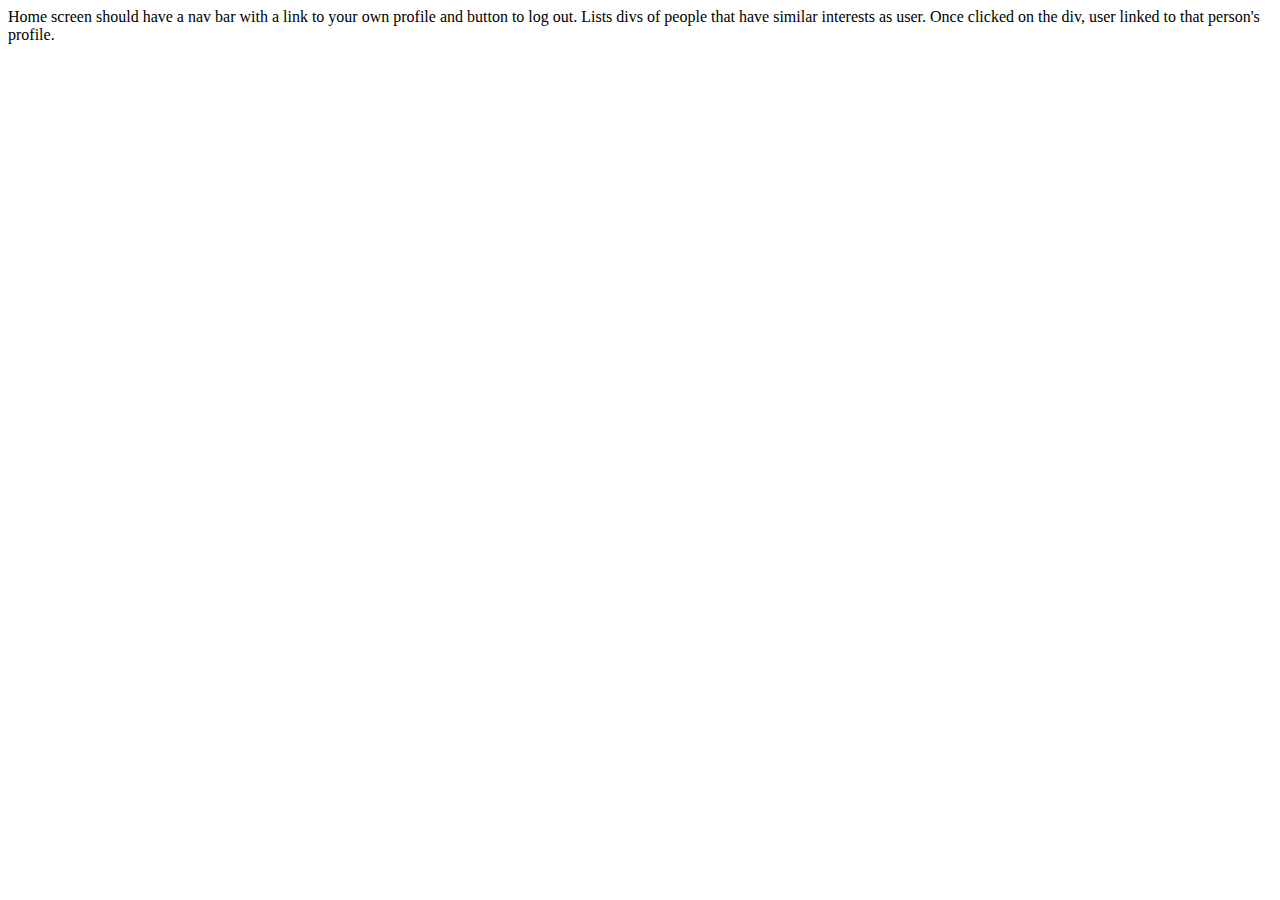
==== templates/home.html @ 2c2eed83 "setup for big grind :)))" ====
<!DOCTYPE html>
<html>
 <head>
   <!-- Main Street -->
   <!-- CS146 19F Final Project -->
   <!-- Kyla Barry, Julie (Min Jee) Cheon, Daniel Claro, Johnny Wong -->
   <meta charset="UTF-8">
   <meta name="viewport" content="width=device-width, initial-scale=1, shrink-to-fit=no">
   <title>Main Street</title>
 </head>
 <body>
  Home screen should have a nav bar with a link to your own profile and button to log out.
  Lists divs of people that have similar interests as user.
  Once clicked on the div, user linked to that person's profile.




 </body>
</html>
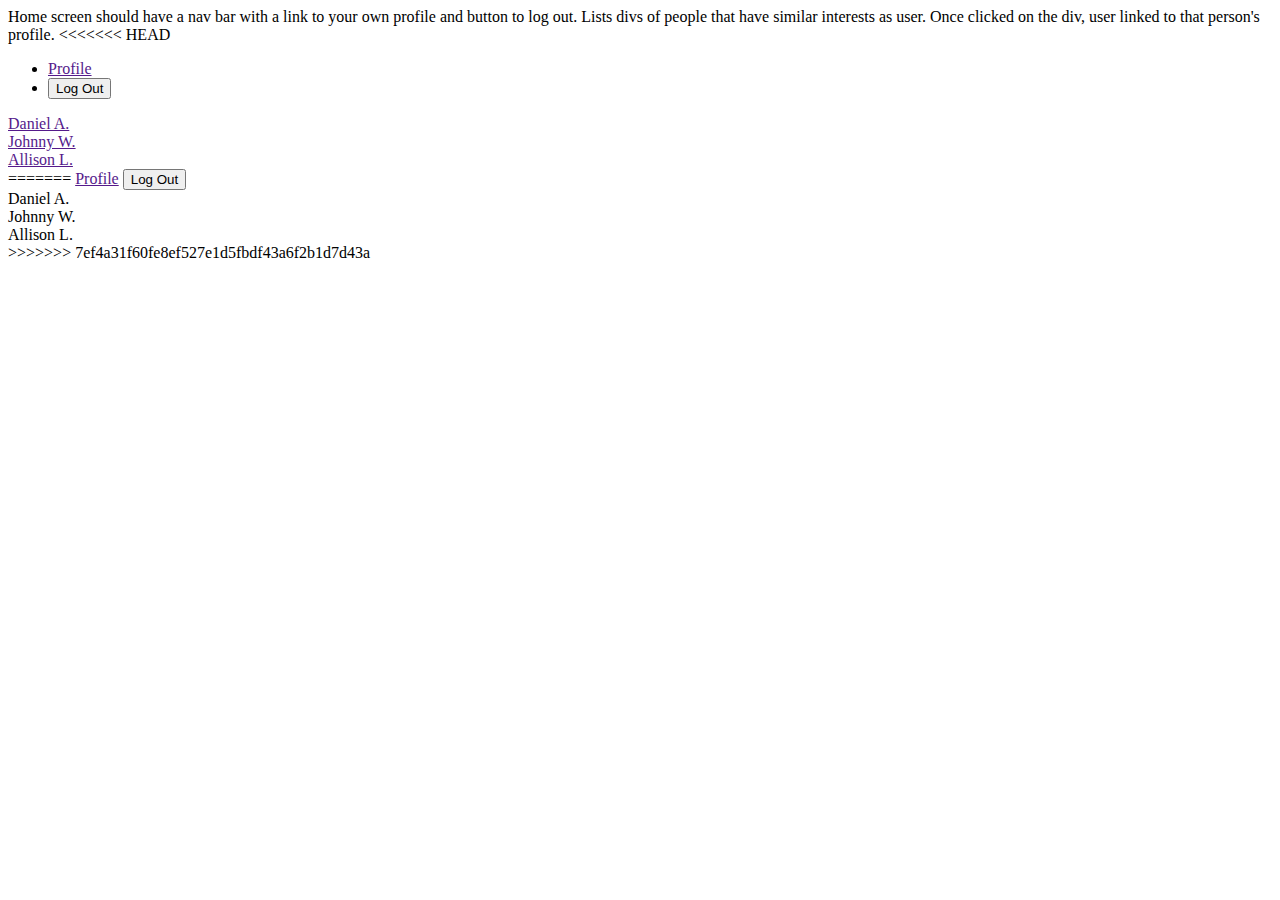
==== commit 0645e2e0: "Update home.html" ====
--- a/templates/home.html
+++ b/templates/home.html
@@ -5,6 +5,7 @@
    <!-- CS146 19F Final Project -->
    <!-- Kyla Barry, Julie (Min Jee) Cheon, Daniel Claro, Johnny Wong -->
    <meta charset="UTF-8">
+   <link rel="stylesheet" type="text/css" href="index.css">
    <meta name="viewport" content="width=device-width, initial-scale=1, shrink-to-fit=no">
    <title>Main Street</title>
  </head>
@@ -12,9 +13,37 @@
   Home screen should have a nav bar with a link to your own profile and button to log out.
   Lists divs of people that have similar interests as user.
   Once clicked on the div, user linked to that person's profile.
+<<<<<<< HEAD
+<ul>
+ <li><a href="">Profile</a></li>
+ <li><button type="button">Log Out</button></li>
+</ul>
+ <a href=""><div>
+  Daniel A.
+  </div></a>
+ <a href=""><div>
+  Johnny W.
+  </div></a>
+ <a href=""><div>
+  Allison L.
+  </div></a>
+</body>
+=======
 
+  <a href="">Profile</a>
+<button type="button">Log Out</button>
 
+ <div>
+  Daniel A.
+  </div>
+ <div>
+  Johnny W.
+  </div>
+ <div>
+  Allison L.
+  </div>
+  
+ </body>
+>>>>>>> 7ef4a31f60fe8ef527e1d5fbdf43a6f2b1d7d43a
+</html>
 
-
- </body>
-</html>
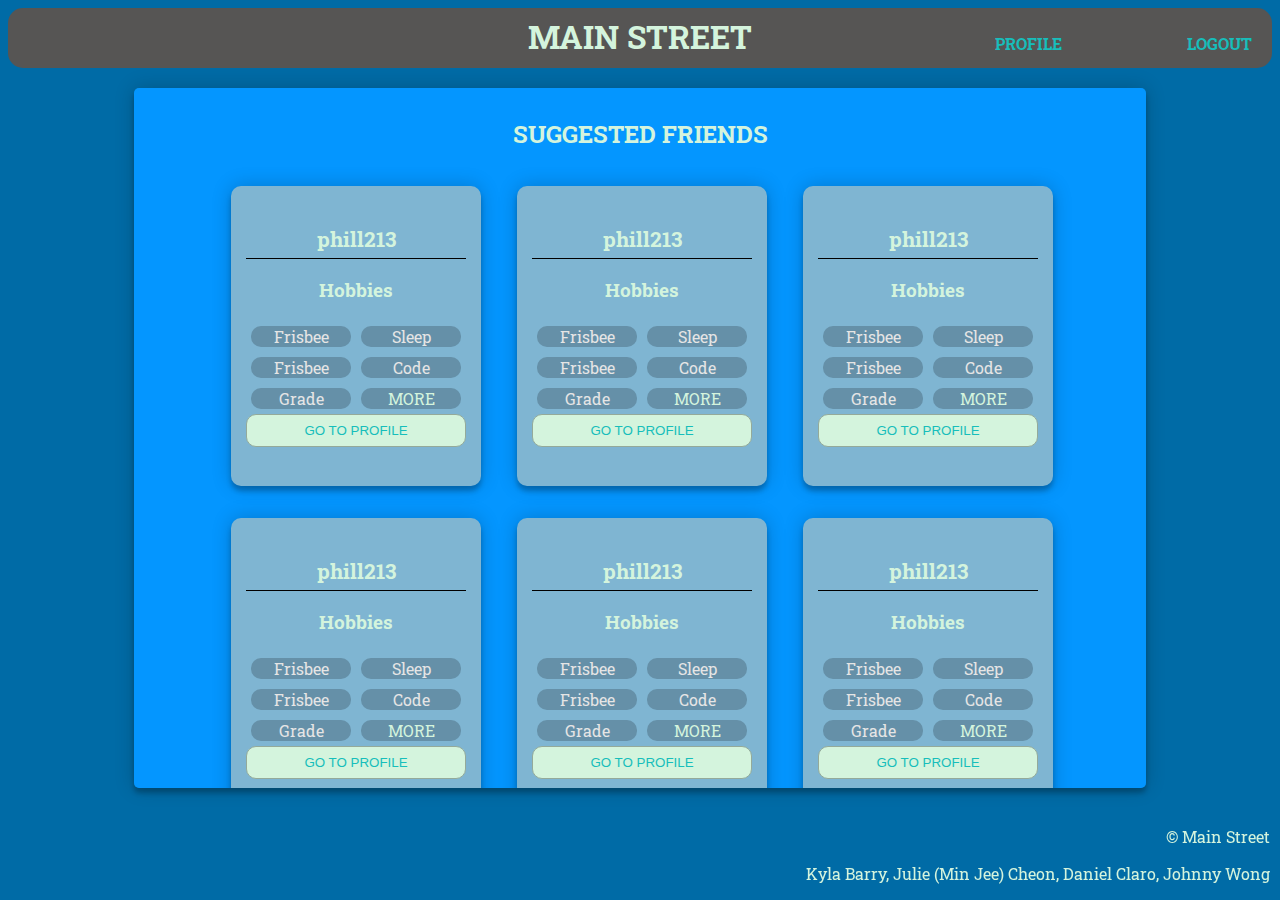
==== commit 41eea6d6: "validated templates" ====
--- a/templates/home.html
+++ b/templates/home.html
@@ -1,49 +1,344 @@
 <!DOCTYPE html>
-<html>
+<html lang="en">
  <head>
    <!-- Main Street -->
    <!-- CS146 19F Final Project -->
    <!-- Kyla Barry, Julie (Min Jee) Cheon, Daniel Claro, Johnny Wong -->
    <meta charset="UTF-8">
-   <link rel="stylesheet" type="text/css" href="index.css">
+   <link href="https://fonts.googleapis.com/css?family=Roboto+Slab&display=swap" rel="stylesheet">
+   <link rel="stylesheet" href="../static/bootlegBootstrap.css">
    <meta name="viewport" content="width=device-width, initial-scale=1, shrink-to-fit=no">
-   <title>Main Street</title>
+   <title>🤡 Main Street</title>
  </head>
  <body>
-  Home screen should have a nav bar with a link to your own profile and button to log out.
-  Lists divs of people that have similar interests as user.
-  Once clicked on the div, user linked to that person's profile.
-<<<<<<< HEAD
-<ul>
- <li><a href="">Profile</a></li>
- <li><button type="button">Log Out</button></li>
-</ul>
- <a href=""><div>
-  Daniel A.
-  </div></a>
- <a href=""><div>
-  Johnny W.
-  </div></a>
- <a href=""><div>
-  Allison L.
-  </div></a>
+  <header>
+    <a href="home.html"><h1>Main Street</h1></a>
+    <a class="navlink" id="profile" href="profile.html">Profile</a>
+    <a class="navlink" href="index.html">Logout</a>
+  </header>
+  <main class="suggestion-page">
+    <h2>Suggested Friends</h2>
+    <ul class="cards">
+      <li class="cards_item">
+        <div class="card">
+          <div class="card_content">
+            <div class="card_title">
+              phill213
+            </div>
+            <h3>Hobbies</h3>
+            <ul class="hobbies">
+              <li class="hobbies_item">
+                Frisbee
+              </li>
+              <li class="hobbies_item">
+                Sleep
+              </li>
+              <li class="hobbies_item">
+                Frisbee
+              </li>
+              <li class="hobbies_item">
+                Code
+              </li>
+              <li class="hobbies_item">
+                Grade
+              </li>
+              <li class="hobbies_item">
+                <a href="profile.html">
+                  MORE
+                </a>
+              </li>
+            </ul>
+              <button class="btn btn--block">
+                Go to Profile
+              </button>
+          </div>
+        </div>
+      </li>
+      <li class="cards_item">
+        <div class="card">
+          <div class="card_content">
+            <div class="card_title">
+              phill213
+            </div>
+            <h3>Hobbies</h3>
+            <ul class="hobbies">
+              <li class="hobbies_item">
+                Frisbee
+              </li>
+              <li class="hobbies_item">
+                Sleep
+              </li>
+              <li class="hobbies_item">
+                Frisbee
+              </li>
+              <li class="hobbies_item">
+                Code
+              </li>
+              <li class="hobbies_item">
+                Grade
+              </li>
+              <li class="hobbies_item">
+                <a href="profile.html">
+                  MORE
+                </a>
+              </li>
+            </ul>
+              <button class="btn btn--block">
+                Go to Profile
+              </button>
+          </div>
+        </div>
+      </li>
+      <li class="cards_item">
+        <div class="card">
+          <div class="card_content">
+            <div class="card_title">
+              phill213
+            </div>
+            <h3>Hobbies</h3>
+            <ul class="hobbies">
+              <li class="hobbies_item">
+                Frisbee
+              </li>
+              <li class="hobbies_item">
+                Sleep
+              </li>
+              <li class="hobbies_item">
+                Frisbee
+              </li>
+              <li class="hobbies_item">
+                Code
+              </li>
+              <li class="hobbies_item">
+                Grade
+              </li>
+              <li class="hobbies_item">
+                <a href="profile.html">
+                  MORE
+                </a>
+              </li>
+            </ul>
+              <button class="btn btn--block">
+                Go to Profile
+              </button>
+          </div>
+        </div>
+      </li>
+      <li class="cards_item">
+        <div class="card">
+          <div class="card_content">
+            <div class="card_title">
+              phill213
+            </div>
+            <h3>Hobbies</h3>
+            <ul class="hobbies">
+              <li class="hobbies_item">
+                Frisbee
+              </li>
+              <li class="hobbies_item">
+                Sleep
+              </li>
+              <li class="hobbies_item">
+                Frisbee
+              </li>
+              <li class="hobbies_item">
+                Code
+              </li>
+              <li class="hobbies_item">
+                Grade
+              </li>
+              <li class="hobbies_item">
+                <a href="profile.html">
+                  MORE
+                </a>
+              </li>
+            </ul>
+              <button class="btn btn--block">
+                Go to Profile
+              </button>
+          </div>
+        </div>
+      </li>
+      <li class="cards_item">
+        <div class="card">
+          <div class="card_content">
+            <div class="card_title">
+              phill213
+            </div>
+            <h3>Hobbies</h3>
+            <ul class="hobbies">
+              <li class="hobbies_item">
+                Frisbee
+              </li>
+              <li class="hobbies_item">
+                Sleep
+              </li>
+              <li class="hobbies_item">
+                Frisbee
+              </li>
+              <li class="hobbies_item">
+                Code
+              </li>
+              <li class="hobbies_item">
+                Grade
+              </li>
+              <li class="hobbies_item">
+                <a href="profile.html">
+                  MORE
+                </a>
+              </li>
+            </ul>
+              <button class="btn btn--block">
+                Go to Profile
+              </button>
+          </div>
+        </div>
+      </li>
+      <li class="cards_item">
+        <div class="card">
+          <div class="card_content">
+            <div class="card_title">
+              phill213
+            </div>
+            <h3>Hobbies</h3>
+            <ul class="hobbies">
+              <li class="hobbies_item">
+                Frisbee
+              </li>
+              <li class="hobbies_item">
+                Sleep
+              </li>
+              <li class="hobbies_item">
+                Frisbee
+              </li>
+              <li class="hobbies_item">
+                Code
+              </li>
+              <li class="hobbies_item">
+                Grade
+              </li>
+              <li class="hobbies_item">
+                <a href="profile.html">
+                  MORE
+                </a>
+              </li>
+            </ul>
+              <button class="btn btn--block">
+                Go to Profile
+              </button>
+          </div>
+        </div>
+      </li>
+      <li class="cards_item">
+        <div class="card">
+          <div class="card_content">
+            <div class="card_title">
+              phill213
+            </div>
+            <h3>Hobbies</h3>
+            <ul class="hobbies">
+              <li class="hobbies_item">
+                Frisbee
+              </li>
+              <li class="hobbies_item">
+                Sleep
+              </li>
+              <li class="hobbies_item">
+                Frisbee
+              </li>
+              <li class="hobbies_item">
+                Code
+              </li>
+              <li class="hobbies_item">
+                Grade
+              </li>
+              <li class="hobbies_item">
+                <a href="profile.html">
+                  MORE
+                </a>
+              </li>
+            </ul>
+              <button class="btn btn--block">
+                Go to Profile
+              </button>
+          </div>
+        </div>
+      </li>
+      <li class="cards_item">
+        <div class="card">
+          <div class="card_content">
+            <div class="card_title">
+              phill213
+            </div>
+            <h3>Hobbies</h3>
+            <ul class="hobbies">
+              <li class="hobbies_item">
+                Frisbee
+              </li>
+              <li class="hobbies_item">
+                Sleep
+              </li>
+              <li class="hobbies_item">
+                Frisbee
+              </li>
+              <li class="hobbies_item">
+                Code
+              </li>
+              <li class="hobbies_item">
+                Grade
+              </li>
+              <li class="hobbies_item">
+                <a href="profile.html">
+                  MORE
+                </a>
+              </li>
+            </ul>
+              <button class="btn btn--block">
+                Go to Profile
+              </button>
+          </div>
+        </div>
+      </li>
+      <li class="cards_item">
+        <div class="card">
+          <div class="card_content">
+            <div class="card_title">
+              phill213
+            </div>
+            <h3>Hobbies</h3>
+            <ul class="hobbies">
+              <li class="hobbies_item">
+                Frisbee
+              </li>
+              <li class="hobbies_item">
+                Sleep
+              </li>
+              <li class="hobbies_item">
+                Frisbee
+              </li>
+              <li class="hobbies_item">
+                Code
+              </li>
+              <li class="hobbies_item">
+                Grade
+              </li>
+              <li class="hobbies_item">
+                <a href="profile.html">
+                  MORE
+                </a>
+              </li>
+            </ul>
+              <button class="btn btn--block">
+                Go to Profile
+              </button>
+          </div>
+        </div>
+      </li>
+    </ul>
+  </main>
+  <footer>
+     <p>&copy; Main Street </p>
+     <p>Kyla Barry, Julie (Min Jee) Cheon, Daniel Claro, Johnny Wong</p>
+   </footer>
 </body>
-=======
-
-  <a href="">Profile</a>
-<button type="button">Log Out</button>
-
- <div>
-  Daniel A.
-  </div>
- <div>
-  Johnny W.
-  </div>
- <div>
-  Allison L.
-  </div>
-  
- </body>
->>>>>>> 7ef4a31f60fe8ef527e1d5fbdf43a6f2b1d7d43a
 </html>
-
--- a/static/bootlegBootstrap.css
+++ b/static/bootlegBootstrap.css
@@ -0,0 +1,525 @@
+/*
+  Main Street
+  CS146 19F Final Project
+  Kyla Barry, Julie (Min Jee) Cheon, Daniel Claro, Johnny Wong
+*/
+/*
+  #006ba6
+  #0496ff
+  #17bebb
+  #d4f4dd
+  #d62246
+*/
+
+body{
+  background-color: #006ba6;
+  font-family: 'Roboto Slab', 'Verdana', 'Roboto','Helvetica Neue', Helvetica, Arial, sans-serif;
+}
+
+header{
+  background-color: #565554;
+  font-weight: bold;
+  padding: 15px 0px;
+  border-radius: 15px;
+  text-transform: uppercase;
+  text-align: center;
+  position: sticky;
+  top: 0;
+  left: 0;
+
+}
+
+header h1{
+  color: #d4f4dd;
+  display: inline-block;
+  line-height: 28px;
+  margin: 0;
+
+
+}
+
+.navlink{
+  display: inline
+  line-height: 28px;
+  color: #17bebb;
+  text-align: right;
+  text-decoration: none;
+  position: absolute;
+  top: 10;
+  right: 0;
+  padding-right: 20px;
+}
+
+.navlink:hover{
+  color: #0d7270;
+}
+
+#profile{
+  right: 200px;
+  padding-right: 10px;
+}
+
+footer{
+  position: fixed;
+  bottom: 0;
+  right: 0;
+  padding-right: 10px;
+  color: #d4f4dd;
+  text-align: right;
+}
+
+main h2{
+  text-align: center;
+  padding-top: 10px;
+  position: sticky;
+}
+
+main h3{
+  text-align: center;
+}
+
+.suggestion-page{
+  background-color: #0496ff;
+  width: 80%;
+  height: auto;
+  max-height: 700px;
+  margin: 20px auto auto;
+  margin-bottom: 50px;
+  border-radius: 5px;
+  box-shadow: 0 0 20px 0 rgba(0, 0, 0, 0.2), 0 5px 5px 0 rgba(0, 0, 0, 0.24);
+  overflow-y: scroll;
+}
+
+.suggestion-page h2{
+  color: #d4f4dd;
+  text-transform: uppercase;
+}
+
+a{
+  color: #d4f4dd;
+  padding: 10px 0px;
+  text-decoration: none;
+  outline: 0;
+}
+
+a:hover{
+  color: #565554;
+
+}
+
+.btn{
+  background-color: #d4f4dd;
+  border: 1px solid #94AA9A;
+  border-radius: 10px;
+  text-transform: uppercase;
+  color: #17bebb;
+  padding: 0.5rem;
+  cursor: pointer;
+  outline: 0;
+}
+
+.btn a{
+  color: #17bebb;
+  outline: 0;
+}
+
+.btn a:hover{
+  color: #565554;
+}
+
+.btn--block{
+  display: block;
+  width: 100%;
+}
+
+.cards{
+  display: flex;
+  flex-wrap: wrap;
+  list-style: none;
+  margin: 0;
+  padding: 0;
+  justify-content: center;
+}
+
+.cards_item{
+  display: flex;
+  padding: 1rem;
+  padding-left: 20px;
+  max-width: 250px;
+}
+@media screen and (max-width: 40rem){
+  .cards_item{
+    width: 85%;
+  }
+  .cards{
+    margin-left: 10px;
+  }
+}
+@media screen and (min-width: 56rem){
+  .cards_item{
+    width: 40%;
+  }
+}
+
+.card{
+  background-color: #7fb5d2;
+  border-radius: 10px;
+  box-shadow: 0 0 20px 0 rgba(0, 0, 0, 0.2), 0 5px 5px 0 rgba(0, 0, 0, 0.24);
+  display: flex;
+  flex-direction: row;
+  overflow: hidden;
+  width: 600px;
+  color: #d4f4dd;
+  padding: 10px;
+  flex-basis: auto;
+  align-items:center;
+  min-height: 280px;
+}
+
+.card_content{
+  display: flex;
+  flex: 1 1 auto;
+  flex-direction: column;
+  padding: 5px;
+}
+
+.card_text{
+  flex: 1 1 auto;
+  line-height: 1.5;
+  margin-bottom: 5px;
+  margin-right: 10px;
+  list-style: none;
+  float: left;
+
+}
+
+.card_title{
+  border-bottom: 1px solid black;
+  padding-bottom: 5px;
+  font-size: 16pt;
+  text-align: center;
+  font-weight: bolder;
+}
+
+.hobbies{
+  display: flex;
+  flex-wrap: wrap;
+  flex-direction: row;
+  list-style: none;
+  margin: 0;
+  padding: 0;
+}
+
+.hobbies_item{
+  flex: 1 1 auto;
+  border: 0;
+  border-radius: 10px;
+  margin: 5px;
+  background-color: #6590a8;
+  color: #e5e5e5;
+  min-width: 100px;
+  text-align: center;
+}
+
+.hobbies a{
+  padding: 0;
+  flex:1 1 auto;
+}
+
+.hobbies_list{
+  display: flex;
+  list-style: none;
+  flex-direction: row;
+  flex-flow: row;
+  flex: 1 1 auto;
+  align-items: flex-start;
+  padding: 10px;
+}
+.hobbies_list li{
+  flex: 1 1 auto;
+  flex-wrap: wrap;
+  justify-content: center;
+  text-align: center;
+}
+
+
+.profile-page{
+  display: flex;
+  flex-direction: column;
+  margin: auto;
+  background-color: #b2d2e4;
+  width: 40%;
+  min-width: 275px;
+  margin-top: 10px;
+  border: 0;
+  border-radius: 10px;
+  max-height: 730px;
+  box-shadow: 0 0 20px 0 rgba(0, 0, 0, 0.2), 0 5px 5px 0 rgba(0, 0, 0, 0.24);
+}
+
+.profile-page h2{
+  color: #9999ff;
+}
+
+.profile-img{
+  margin: 0px auto 10px;
+  width: 200px;
+  height: 200px;
+  border: 0;
+  border-radius: 100px;
+}
+.profile-info{
+
+}
+
+.profile-contacts{
+  margin: auto;
+  margin-bottom: 10px;
+  width: 100%;
+  overflow: scroll;
+
+}
+
+.profile-contacts tr{
+  margin: 20px 5px;
+}
+
+.profile-contacts th{
+  text-align: center;
+  padding: 5px 5px;
+}
+
+.profile-contacts td{
+  text-align: center;
+  padding-left: 20px;
+}
+
+
+/* Desktop view */
+@media only screen and (min-width: 999px){
+}
+
+/* Tablet view */
+@media only screen and (max-width: 998px) and (min-width: 400px){
+  .profile-contacts tr{
+    font-size: 10pt;
+  }
+  .profile-contacts td{
+    padding-left: 0;
+  }
+
+  footer{
+    position: fixed;
+  }
+}
+
+/* Phone view */
+@media only screen and (max-width: 399px){
+  .card{
+    flex: 1 1 calc(25% - 1em);
+  }
+
+  .suggestion-page{
+    margin-bottom: 5px;
+  }
+
+  .profile-contacts tr{
+    font-size: 10pt;
+  }
+
+  .profile-contacts td{
+    padding-left: 0;
+  }
+
+  footer{
+    position: relative;
+  }
+}
+
+
+@media screen and (max-width: 898px){
+  header{
+    height: 60px;
+  }
+
+  header a{
+    top: 35px;
+    margin-right: 20px;
+  }
+
+  #profile{
+    right: 100px;
+  }
+
+  .suggestion-page{
+    margin-bottom: 100px;
+  }
+
+}
+
+
+.row{
+  display:grid;
+  grid-template-columns: repeat(12, 1fr);
+  grid-gap: 15px;
+}
+
+@media screen and (min-width: 0px){
+  .col-xs-1{
+    grid-column-end: span 1;
+  }
+  .col-xs-2{
+    grid-column-end: span 2;
+  }
+  .col-xs-3{
+    grid-column-end: span 3;
+  }
+  .col-xs-4{
+    grid-column-end: span 4;
+  }
+  .col-xs-5{
+    grid-column-end: span 5;
+  }
+  .col-xs-6{
+    grid-column-end: span 6;
+  }
+  .col-xs-7{
+    grid-column-end: span 7;
+  }
+  .col-xs-8{
+    grid-column-end: span 8;
+  }
+  .col-xs-9{
+    grid-column-end: span 9;
+  }
+  .col-xs-10{
+    grid-column-end: span 10;
+  }
+  .col-xs-11{
+    grid-column-end: span 11;
+  }
+  .col-xs-12{
+    grid-column-end: span 12;
+  }
+}
+
+@media screen and (min-width: 768px){
+  .col-sm-1{
+    grid-column-end: span 1;
+  }
+  .col-sm-2{
+    grid-column-end: span 2;
+  }
+  .col-sm-3{
+    grid-column-end: span 3;
+  }
+  .col-sm-4{
+    grid-column-end: span 4;
+  }
+  .col-sm-5{
+    grid-column-end: span 5;
+  }
+  .col-sm-6{
+    grid-column-end: span 6;
+  }
+  .col-sm-7{
+    grid-column-end: span 7;
+  }
+  .col-sm-8{
+    grid-column-end: span 8;
+  }
+  .col-sm-9{
+    grid-column-end: span 9;
+  }
+  .col-sm-10{
+    grid-column-end: span 10;
+  }
+  .col-sm-11{
+    grid-column-end: span 11;
+  }
+  .col-sm-12{
+    grid-column-end: span 12;
+  }
+}
+
+@media screen and (min-width: 992px){
+  .col-md-1{
+    grid-column-end: span 1;
+  }
+  .col-md-2{
+    grid-column-end: span 2;
+  }
+  .col-md-3{
+    grid-column-end: span 3;
+  }
+  .col-md-4{
+    grid-column-end: span 4;
+  }
+  .col-md-5{
+    grid-column-end: span 5;
+  }
+  .col-md-6{
+    grid-column-end: span 6;
+  }
+  .col-md-7{
+    grid-column-end: span 7;
+  }
+  .col-md-8{
+    grid-column-end: span 8;
+  }
+  .col-md-9{
+    grid-column-end: span 9;
+  }
+  .col-md-10{
+    grid-column-end: span 10;
+  }
+  .col-md-11{
+    grid-column-end: span 11;
+  }
+  .col-md-12{
+    grid-column-end: span 12;
+  }
+}
+
+@media screen and (min-width: 1200px){
+  .col-lg-1{
+    grid-column-end: span 1;
+  }
+  .col-lg-2{
+    grid-column-end: span 2;
+  }
+  .col-lg-3{
+    grid-column-end: span 3;
+  }
+  .col-lg-4{
+    grid-column-end: span 4;
+  }
+  .col-lg-5{
+    grid-column-end: span 5;
+  }
+  .col-lg-6{
+    grid-column-end: span 6;
+  }
+  .col-lg-7{
+    grid-column-end: span 7;
+  }
+  .col-lg-8{
+    grid-column-end: span 8;
+  }
+  .col-lg-9{
+    grid-column-end: span 9;
+  }
+  .col-lg-10{
+    grid-column-end: span 10;
+  }
+  .col-lg-11{
+    grid-column-end: span 11;
+  }
+  .col-lg-12{
+    grid-column-end: span 12;
+  }
+}
+/* If width not specified for column it defaults to span 12 */
+[class^=col-]{
+  grid-column-end: span 12;
+}
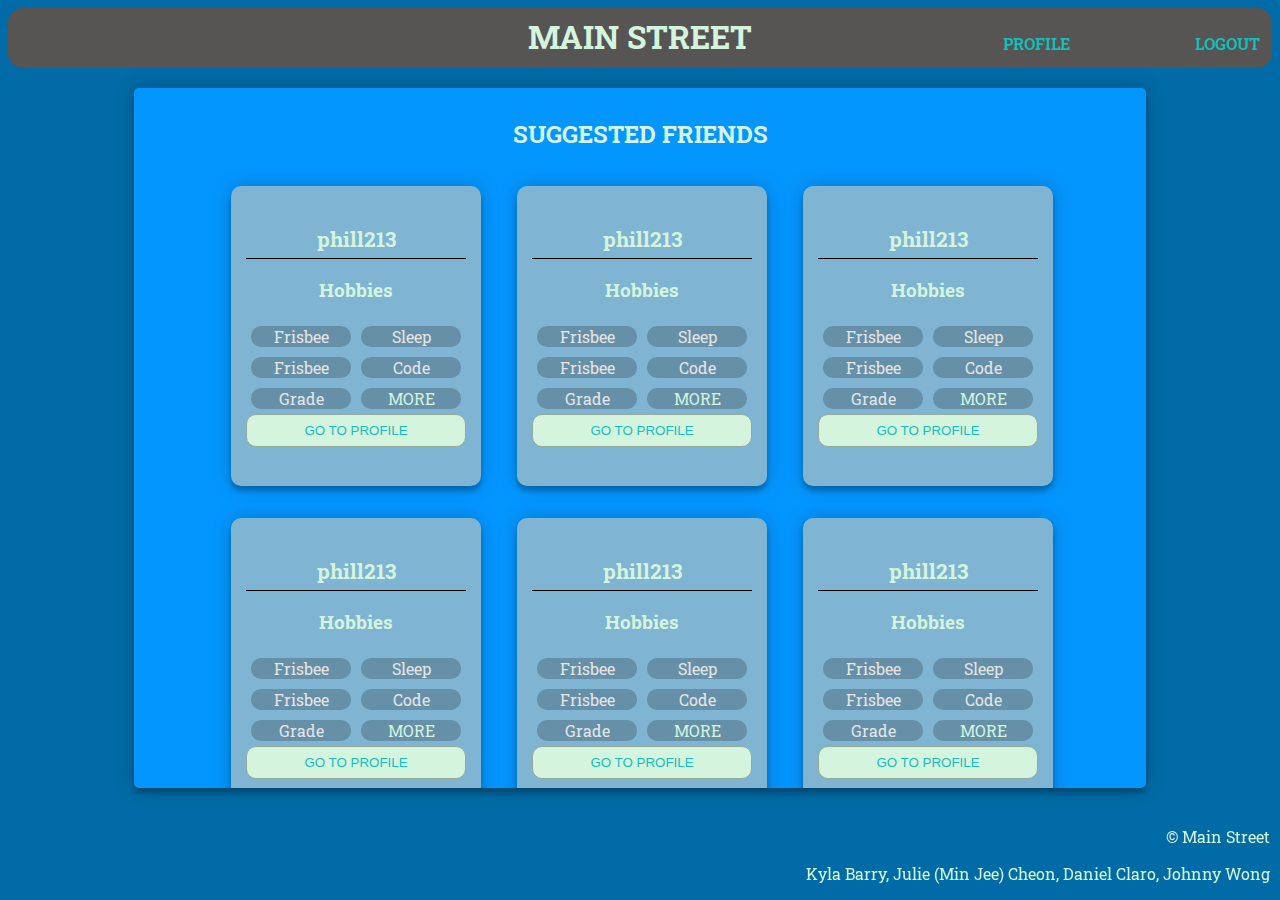
==== commit 8a168c42: "stuff needs to be done..." ====
--- a/templates/home.html
+++ b/templates/home.html
@@ -12,9 +12,9 @@
  </head>
  <body>
   <header>
-    <a href="home.html"><h1>Main Street</h1></a>
-    <a class="navlink" id="profile" href="profile.html">Profile</a>
-    <a class="navlink" href="index.html">Logout</a>
+    <a href="/"><h1>Main Street</h1></a>
+    <a class="navlink" id="profile" href="/profile">Profile</a>
+    <a class="navlink" href="/logout">Logout</a>
   </header>
   <main class="suggestion-page">
     <h2>Suggested Friends</h2>
--- a/static/bootlegBootstrap.css
+++ b/static/bootlegBootstrap.css
@@ -23,9 +23,6 @@
   border-radius: 15px;
   text-transform: uppercase;
   text-align: center;
-  position: sticky;
-  top: 0;
-  left: 0;
 
 }
 
@@ -35,6 +32,18 @@
   line-height: 28px;
   margin: 0;
 
+
+}
+
+.alert{
+  background-color: #ff6666;
+  color: white;
+  border-radius: 15px;
+  box-shadow: 0 0 20px 0 rgba(0, 0, 0, 0.2), 0 5px 5px 0 rgba(0, 0, 0, 0.24);
+  margin: auto;
+  text-align: center;
+  max-width: 250px;
+  min-height: 25px;
 
 }
 
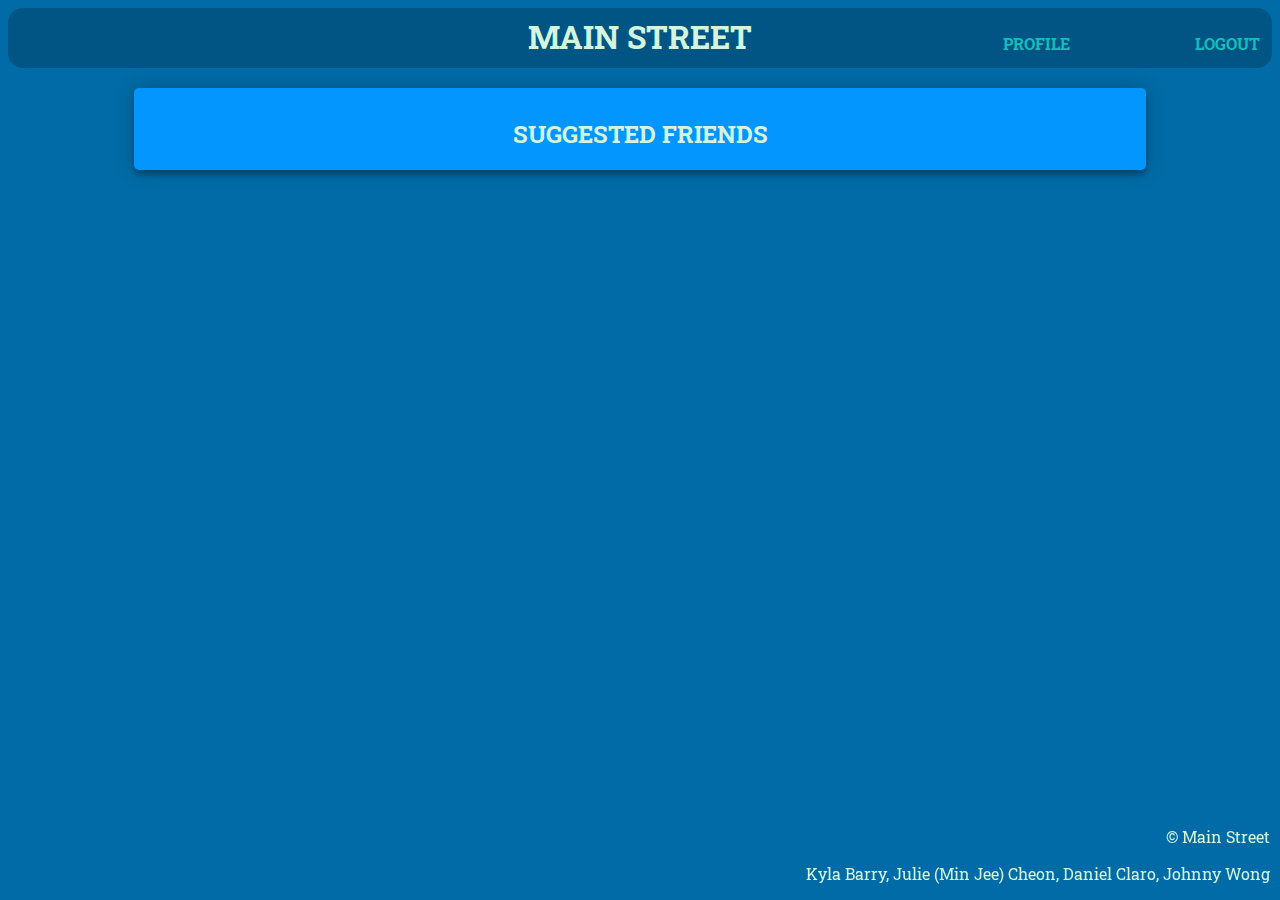
==== commit 264aa814: "project done" ====
--- a/templates/home.html
+++ b/templates/home.html
@@ -15,330 +15,18 @@
     <a href="/"><h1>Main Street</h1></a>
     <a class="navlink" id="profile" href="/profile">Profile</a>
     <a class="navlink" href="/logout">Logout</a>
+    <input type="hidden" id="username" value="{{username}}">
   </header>
   <main class="suggestion-page">
     <h2>Suggested Friends</h2>
-    <ul class="cards">
-      <li class="cards_item">
-        <div class="card">
-          <div class="card_content">
-            <div class="card_title">
-              phill213
-            </div>
-            <h3>Hobbies</h3>
-            <ul class="hobbies">
-              <li class="hobbies_item">
-                Frisbee
-              </li>
-              <li class="hobbies_item">
-                Sleep
-              </li>
-              <li class="hobbies_item">
-                Frisbee
-              </li>
-              <li class="hobbies_item">
-                Code
-              </li>
-              <li class="hobbies_item">
-                Grade
-              </li>
-              <li class="hobbies_item">
-                <a href="profile.html">
-                  MORE
-                </a>
-              </li>
-            </ul>
-              <button class="btn btn--block">
-                Go to Profile
-              </button>
-          </div>
-        </div>
-      </li>
-      <li class="cards_item">
-        <div class="card">
-          <div class="card_content">
-            <div class="card_title">
-              phill213
-            </div>
-            <h3>Hobbies</h3>
-            <ul class="hobbies">
-              <li class="hobbies_item">
-                Frisbee
-              </li>
-              <li class="hobbies_item">
-                Sleep
-              </li>
-              <li class="hobbies_item">
-                Frisbee
-              </li>
-              <li class="hobbies_item">
-                Code
-              </li>
-              <li class="hobbies_item">
-                Grade
-              </li>
-              <li class="hobbies_item">
-                <a href="profile.html">
-                  MORE
-                </a>
-              </li>
-            </ul>
-              <button class="btn btn--block">
-                Go to Profile
-              </button>
-          </div>
-        </div>
-      </li>
-      <li class="cards_item">
-        <div class="card">
-          <div class="card_content">
-            <div class="card_title">
-              phill213
-            </div>
-            <h3>Hobbies</h3>
-            <ul class="hobbies">
-              <li class="hobbies_item">
-                Frisbee
-              </li>
-              <li class="hobbies_item">
-                Sleep
-              </li>
-              <li class="hobbies_item">
-                Frisbee
-              </li>
-              <li class="hobbies_item">
-                Code
-              </li>
-              <li class="hobbies_item">
-                Grade
-              </li>
-              <li class="hobbies_item">
-                <a href="profile.html">
-                  MORE
-                </a>
-              </li>
-            </ul>
-              <button class="btn btn--block">
-                Go to Profile
-              </button>
-          </div>
-        </div>
-      </li>
-      <li class="cards_item">
-        <div class="card">
-          <div class="card_content">
-            <div class="card_title">
-              phill213
-            </div>
-            <h3>Hobbies</h3>
-            <ul class="hobbies">
-              <li class="hobbies_item">
-                Frisbee
-              </li>
-              <li class="hobbies_item">
-                Sleep
-              </li>
-              <li class="hobbies_item">
-                Frisbee
-              </li>
-              <li class="hobbies_item">
-                Code
-              </li>
-              <li class="hobbies_item">
-                Grade
-              </li>
-              <li class="hobbies_item">
-                <a href="profile.html">
-                  MORE
-                </a>
-              </li>
-            </ul>
-              <button class="btn btn--block">
-                Go to Profile
-              </button>
-          </div>
-        </div>
-      </li>
-      <li class="cards_item">
-        <div class="card">
-          <div class="card_content">
-            <div class="card_title">
-              phill213
-            </div>
-            <h3>Hobbies</h3>
-            <ul class="hobbies">
-              <li class="hobbies_item">
-                Frisbee
-              </li>
-              <li class="hobbies_item">
-                Sleep
-              </li>
-              <li class="hobbies_item">
-                Frisbee
-              </li>
-              <li class="hobbies_item">
-                Code
-              </li>
-              <li class="hobbies_item">
-                Grade
-              </li>
-              <li class="hobbies_item">
-                <a href="profile.html">
-                  MORE
-                </a>
-              </li>
-            </ul>
-              <button class="btn btn--block">
-                Go to Profile
-              </button>
-          </div>
-        </div>
-      </li>
-      <li class="cards_item">
-        <div class="card">
-          <div class="card_content">
-            <div class="card_title">
-              phill213
-            </div>
-            <h3>Hobbies</h3>
-            <ul class="hobbies">
-              <li class="hobbies_item">
-                Frisbee
-              </li>
-              <li class="hobbies_item">
-                Sleep
-              </li>
-              <li class="hobbies_item">
-                Frisbee
-              </li>
-              <li class="hobbies_item">
-                Code
-              </li>
-              <li class="hobbies_item">
-                Grade
-              </li>
-              <li class="hobbies_item">
-                <a href="profile.html">
-                  MORE
-                </a>
-              </li>
-            </ul>
-              <button class="btn btn--block">
-                Go to Profile
-              </button>
-          </div>
-        </div>
-      </li>
-      <li class="cards_item">
-        <div class="card">
-          <div class="card_content">
-            <div class="card_title">
-              phill213
-            </div>
-            <h3>Hobbies</h3>
-            <ul class="hobbies">
-              <li class="hobbies_item">
-                Frisbee
-              </li>
-              <li class="hobbies_item">
-                Sleep
-              </li>
-              <li class="hobbies_item">
-                Frisbee
-              </li>
-              <li class="hobbies_item">
-                Code
-              </li>
-              <li class="hobbies_item">
-                Grade
-              </li>
-              <li class="hobbies_item">
-                <a href="profile.html">
-                  MORE
-                </a>
-              </li>
-            </ul>
-              <button class="btn btn--block">
-                Go to Profile
-              </button>
-          </div>
-        </div>
-      </li>
-      <li class="cards_item">
-        <div class="card">
-          <div class="card_content">
-            <div class="card_title">
-              phill213
-            </div>
-            <h3>Hobbies</h3>
-            <ul class="hobbies">
-              <li class="hobbies_item">
-                Frisbee
-              </li>
-              <li class="hobbies_item">
-                Sleep
-              </li>
-              <li class="hobbies_item">
-                Frisbee
-              </li>
-              <li class="hobbies_item">
-                Code
-              </li>
-              <li class="hobbies_item">
-                Grade
-              </li>
-              <li class="hobbies_item">
-                <a href="profile.html">
-                  MORE
-                </a>
-              </li>
-            </ul>
-              <button class="btn btn--block">
-                Go to Profile
-              </button>
-          </div>
-        </div>
-      </li>
-      <li class="cards_item">
-        <div class="card">
-          <div class="card_content">
-            <div class="card_title">
-              phill213
-            </div>
-            <h3>Hobbies</h3>
-            <ul class="hobbies">
-              <li class="hobbies_item">
-                Frisbee
-              </li>
-              <li class="hobbies_item">
-                Sleep
-              </li>
-              <li class="hobbies_item">
-                Frisbee
-              </li>
-              <li class="hobbies_item">
-                Code
-              </li>
-              <li class="hobbies_item">
-                Grade
-              </li>
-              <li class="hobbies_item">
-                <a href="profile.html">
-                  MORE
-                </a>
-              </li>
-            </ul>
-              <button class="btn btn--block">
-                Go to Profile
-              </button>
-          </div>
-        </div>
-      </li>
+    <ul id="friends" class="cards">
+
     </ul>
   </main>
   <footer>
      <p>&copy; Main Street </p>
      <p>Kyla Barry, Julie (Min Jee) Cheon, Daniel Claro, Johnny Wong</p>
    </footer>
+   <script src="../static/friends.js"></script>
 </body>
 </html>
--- a/static/bootlegBootstrap.css
+++ b/static/bootlegBootstrap.css
@@ -17,7 +17,7 @@
 }
 
 header{
-  background-color: #565554;
+  background-color: #005584;
   font-weight: bold;
   padding: 15px 0px;
   border-radius: 15px;
@@ -44,7 +44,6 @@
   text-align: center;
   max-width: 250px;
   min-height: 25px;
-
 }
 
 .navlink{
@@ -190,6 +189,7 @@
   flex: 1 1 auto;
   flex-direction: column;
   padding: 5px;
+  min-height: 80%;
 }
 
 .card_text{
